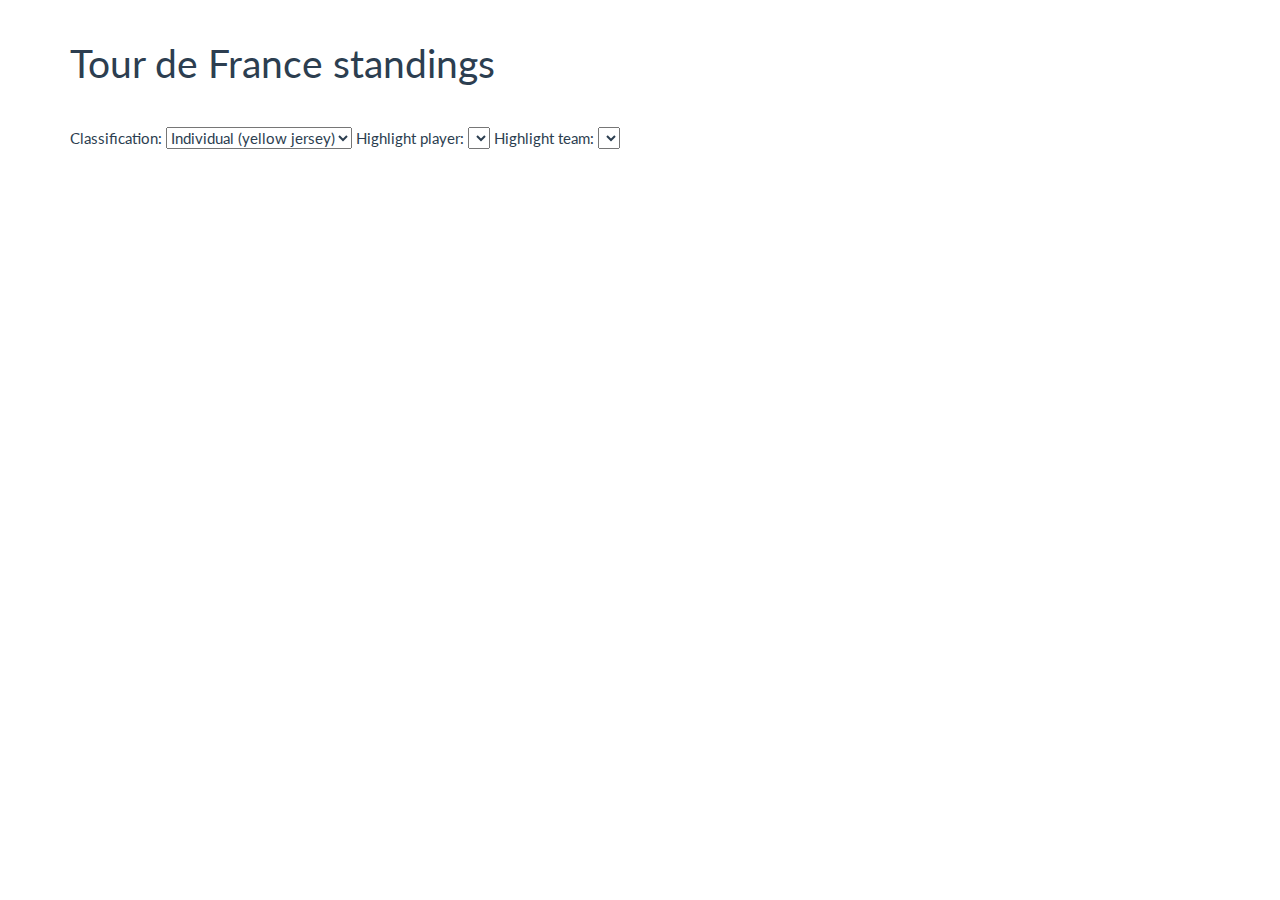
==== index.html @ 912d858d "Add bootstrap" ====
<!DOCTYPE html>
<html>
    <head>
        <meta charset="utf-8">
        <title>Tour de France standings</title>
        <link rel="stylesheet" type="text/css" href="css/bootstrap.min.css">
        <link rel="stylesheet" type="text/css" href="css/custom.css"/>
    </head>
    <body>
        <div class="container">
            <div class="page-header">
                <header>
                    <h1>Tour de France standings</h1>
                </header>
            </div>
            <p>Classification: <select id="classif-select">
                <option value="ITG">Individual (yellow jersey)</option>
                <option value="IPG">Points (green jersey)</option>
                <option value="ETG">Team</option>
                <option value="IMG">Climber</option>
                <option value="IJG">Youth</option>
            </select>
                Highlight player: <select id="player-select"> </select>

            Highlight team: <select id="team-select"> </select> </p>

            <div id="display">
            </div>

        </div>

        <!-- Scripts -->
        <script type="text/javascript" src="js/d3.v3.min.js"></script>
        <script type="text/javascript" src="js/tdfstats.js"></script>
    </body>
</html>
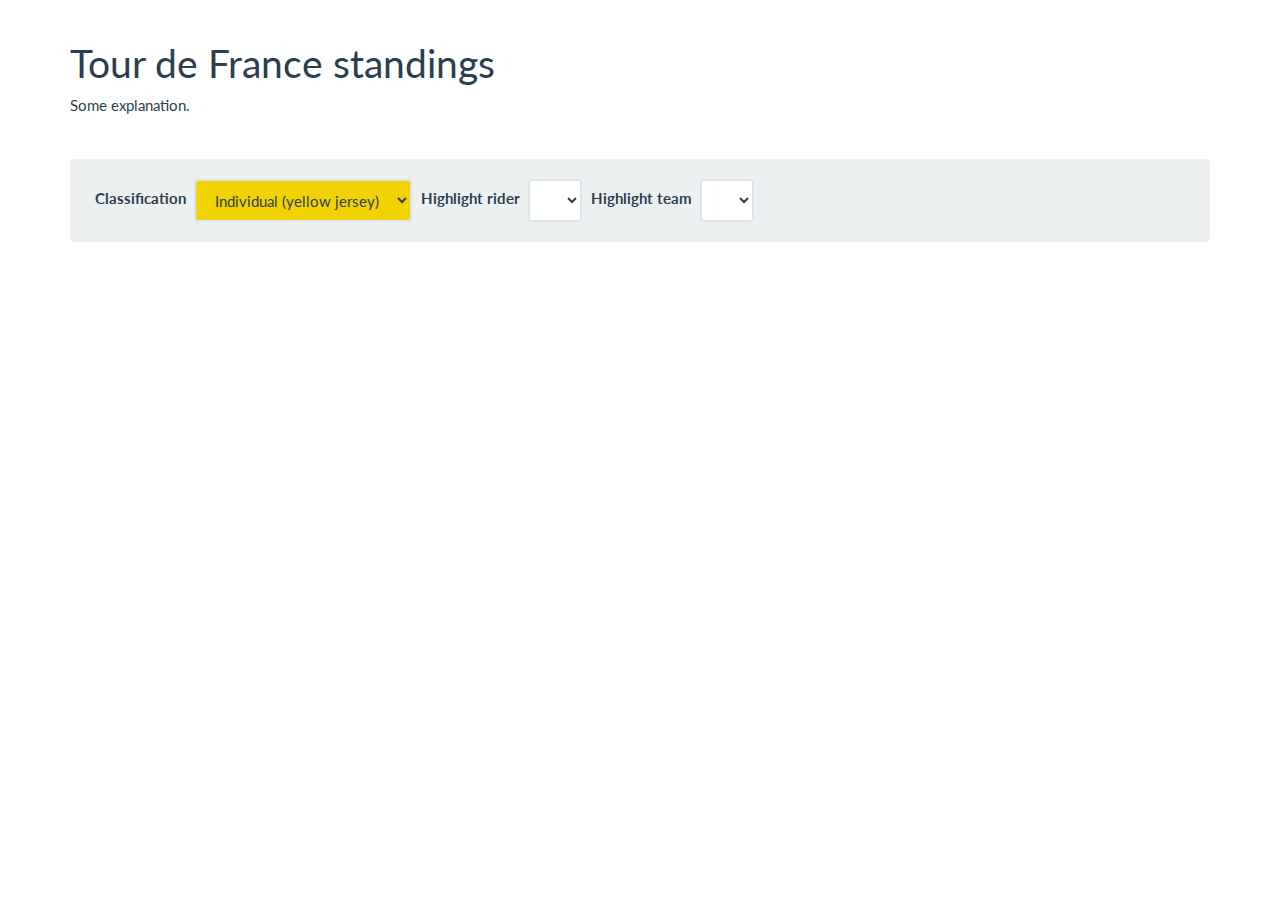
==== commit 48e30060: "Merge branch 'master' into 2014-data" ====
--- a/index.html
+++ b/index.html
@@ -3,6 +3,9 @@
     <head>
         <meta charset="utf-8">
         <title>Tour de France standings</title>
+        <!-- <link rel="shortcut icon" href="img/favicon.ico"> -->
+        <meta name="author" content="Bart Aelterman & Peter Desmet"/>
+
         <link rel="stylesheet" type="text/css" href="css/bootstrap.min.css">
         <link rel="stylesheet" type="text/css" href="css/custom.css"/>
     </head>
@@ -12,21 +15,33 @@
                 <header>
                     <h1>Tour de France standings</h1>
                 </header>
+                <p>Some explanation.</p>
             </div>
-            <p>Classification: <select id="classif-select">
-                <option value="ITG">Individual (yellow jersey)</option>
-                <option value="IPG">Points (green jersey)</option>
-                <option value="ETG">Team</option>
-                <option value="IMG">Climber</option>
-                <option value="IJG">Youth</option>
-            </select>
-                Highlight player: <select id="player-select"> </select>
-
-            Highlight team: <select id="team-select"> </select> </p>
-
+            <div id="navigation" class="form-inline well clearfix">
+                <div class="form-group">
+                    <label for="classif-select">Classification </label>
+                    <select id="classif-select" style="background-color: #F0D300" class="form-control">
+                        <option value="ITG">Individual (yellow jersey)</option>
+                        <option value="IPG">Points (green jersey)</option>
+                        <option value="ETG">Team</option>
+                        <option value="IMG">Climber</option>
+                        <option value="IJG">Youth</option>
+                    </select>
+                </div>
+                <div class="form-group">
+                    <label for="player-select">Highlight rider </label>
+                    <select id="player-select" class="form-control">
+                    </select>
+                </div>
+                <div class="form-group">
+                    <label for="team-select">Highlight team </label>
+                    <select id="team-select" class="form-control" >
+                    </select>
+                </div>
+            </div>
+            
             <div id="display">
             </div>
-
         </div>
 
         <!-- Scripts -->
--- a/css/custom.css
+++ b/css/custom.css
@@ -0,0 +1,31 @@
+/* Custom overrides */
+
+label {
+    padding-left: 0.3em;
+    padding-right: 0.3em;
+}
+
+/* Visualization */
+.axis path {
+    fill: none;
+    stroke-width: 0;
+    stroke: black;
+}
+
+.axis .minor line {
+    stroke: #777;
+    stroke-dasharray: 2,2;
+}
+
+.tooltip {
+    position: absolute;
+    text-align: center;
+    font-size: 13px;
+    padding: 12px;
+    border-style: solid;
+    border-width: 1px;
+    border-color: #000;
+    background: white;
+    border-radius: 8px;
+    pointer-events: none;
+}
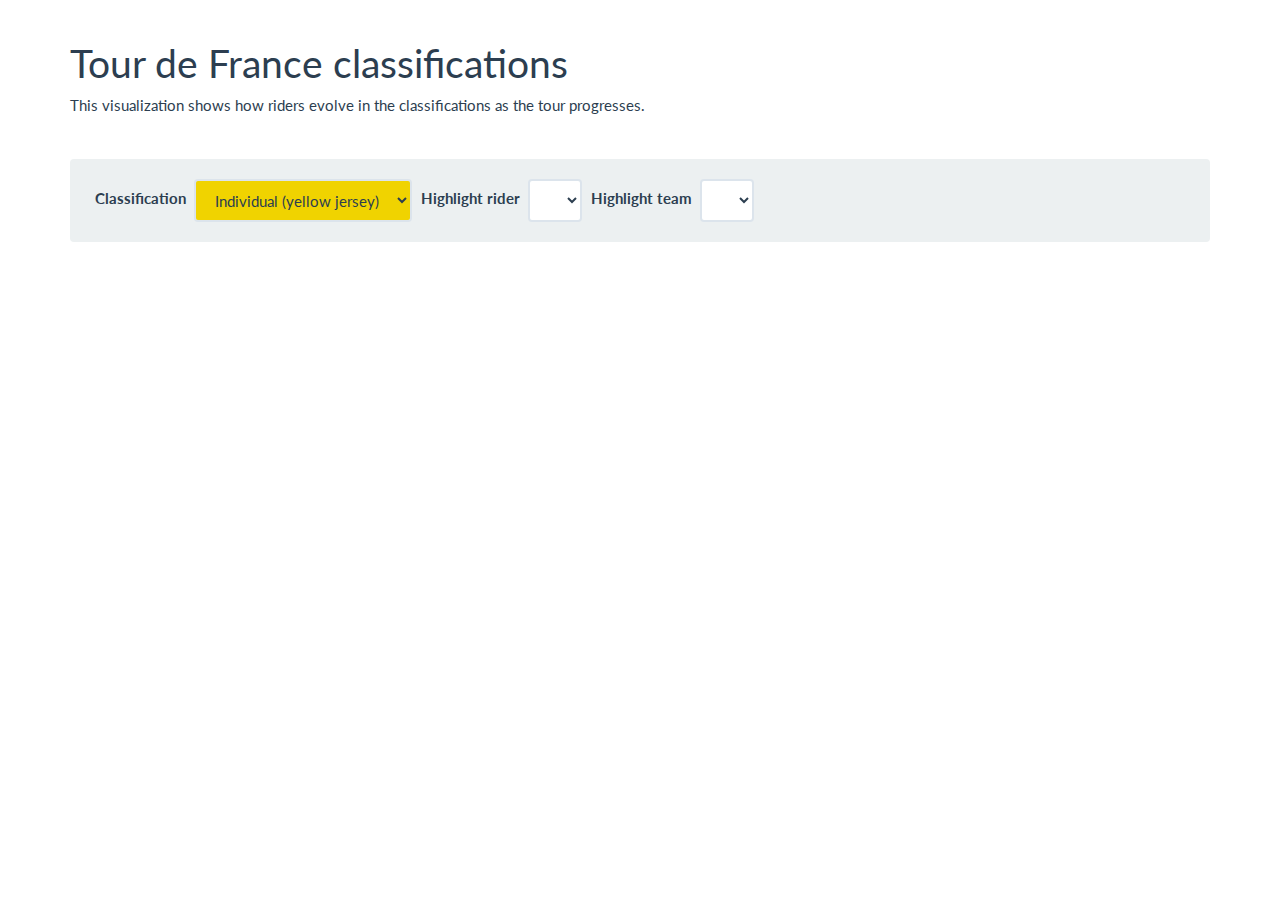
==== commit 97bff7d5: "Merge branch 'master' into gh-pages" ====
--- a/index.html
+++ b/index.html
@@ -13,9 +13,9 @@
         <div class="container">
             <div class="page-header">
                 <header>
-                    <h1>Tour de France standings</h1>
+                    <h1>Tour de France classifications</h1>
                 </header>
-                <p>Some explanation.</p>
+                <p>This visualization shows how riders evolve in the classifications as the tour progresses.</p>
             </div>
             <div id="navigation" class="form-inline well clearfix">
                 <div class="form-group">
